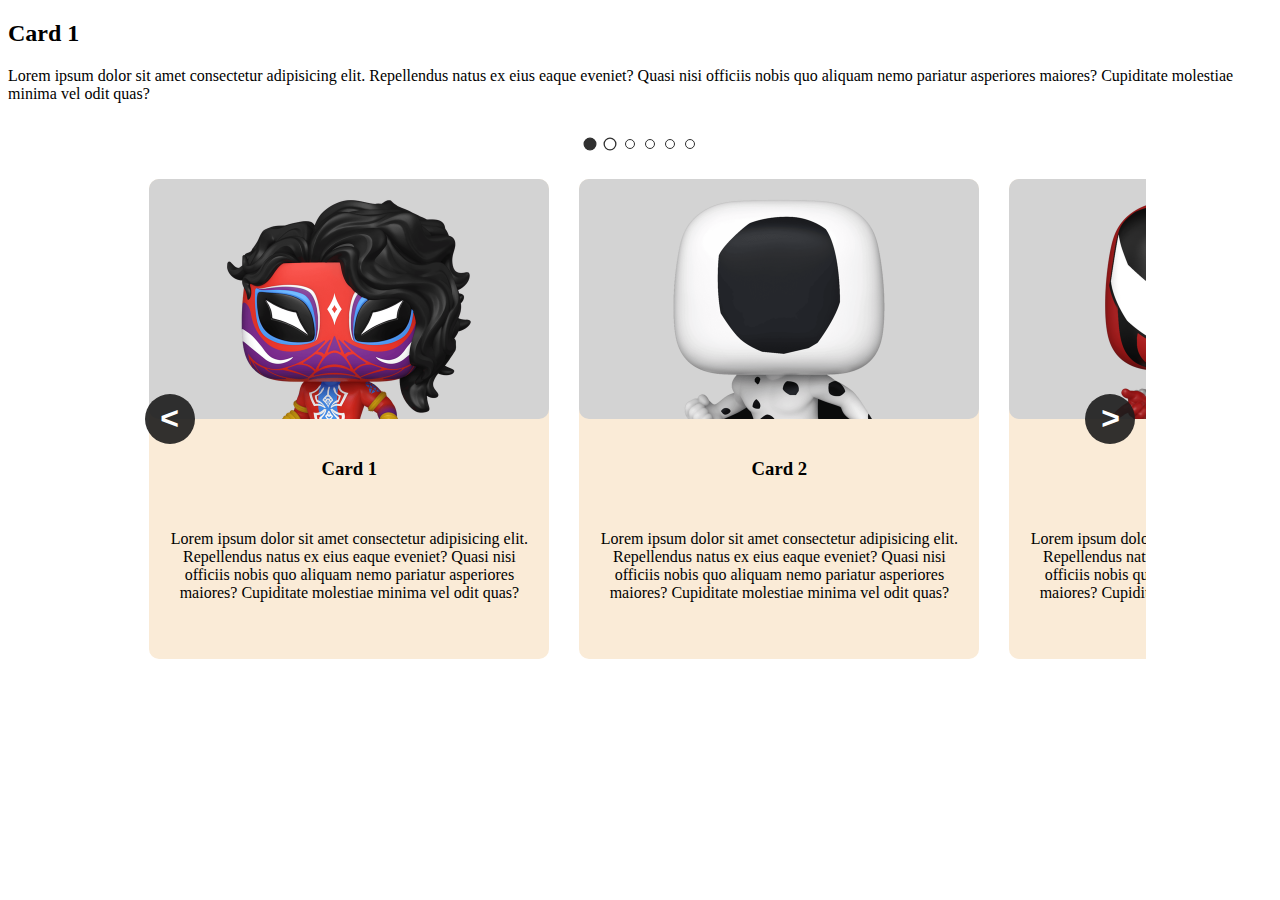
==== 0-slider-template/index.html @ 35667ad2 "added template" ====
<!DOCTYPE html>
<html lang="pt-br">
<head>
    <meta charset="UTF-8">
    <meta name="viewport" content="width=device-width, initial-scale=1.0">
    <!-- Imports -->
    <link rel="stylesheet" href="./slider.css">
    <script src="./slider.js"></script>
    <!------------->
    <title>Slider template</title>
</head>
<body>

    <!-- Card Focus -->
    <section class="slider-ref card-focus" data-slider-ref="slider-something">
        <div class="slider-image-ref card-focus-image" data-slider-item-ref=".card-image"></div>  
        <article class="card-content-focus">
            <h2><span class="slider-content-ref" data-slider-item-ref=".card-title"></span></h2> 
            <p><span class="slider-content-ref" data-slider-item-ref=".card-description"></span></p> 
        </article>
    </section>

    <!-- Slider Indicator -->
    <section class="slider-indicator" data-slider-ref="slider-something">
        <div class="indicator-wrapper">
        </div>
        <div class="indicator-preset">
            <button class="indicator-round indicator-previous"></button> <!-- previous (optional) -->
            <button class="indicator-round indicator-around-selected indicator-around-merge"></button> <!-- previous (optional) -->
            <button class="indicator-round indicator-selected"></button> <!-- selected -->
            <button class="indicator-round indicator-next"></button> <!-- next -->
        </div>
    </section>
    
    <!--
        Slider

        Optional settings:
            data-slider-image-src="./assets/slider-images/photo-{id}.svg"
            data-slider-size="90% auto" ===============================> "<width> <height>"
            data-slider-card-width="400px" 
            data-slider-scroll-start="10 10" ==========================> "<all_scroll_adjust> <start_scroll_adjust>"
            data-slider-endless="true" 
            data-auto-card-disposition="true" 
            data-slider-auto-flow="false 2000 10000" ===================> "<allowed> <delay> <return_delay_after_activity>"
            data-refs-indicator="true" 
            data-refs-slider="true"
    -->
    <section id="slider-something" class="slider-container" data-slider-image-src="./assets/slider-images/photo-{id}.svg" data-slider-endless="true">
        <div class="slider">
            <!-- Card 1 -->
            <div class="card-wrapper">
                <div class="card-image">
                </div>
                <div class="card-content">
                    <h3 class="card-title">Card 1</h3>
                    <p class="card-description">
                        Lorem ipsum dolor sit amet consectetur adipisicing elit. 
                        Repellendus natus ex eius eaque eveniet? Quasi nisi officiis 
                        nobis quo aliquam nemo pariatur asperiores maiores? Cupiditate 
                        molestiae minima vel odit quas?
                    </p>
                </div>
            </div>
            <!-- Card 2 -->
            <div class="card-wrapper">
                <div class="card-image">
                </div>
                <div class="card-content">
                    <h3 class="card-title">Card 2</h3>
                    <p class="card-description">
                        Lorem ipsum dolor sit amet consectetur adipisicing elit. 
                        Repellendus natus ex eius eaque eveniet? Quasi nisi officiis 
                        nobis quo aliquam nemo pariatur asperiores maiores? Cupiditate 
                        molestiae minima vel odit quas?
                    </p>
                </div>
            </div>
            <!-- Card 3 -->
            <div class="card-wrapper">
                <div class="card-image">
                </div>
                <div class="card-content">
                    <h3 class="card-title">Card 3</h3>
                    <p class="card-description">
                        Lorem ipsum dolor sit amet consectetur adipisicing elit. 
                        Repellendus natus ex eius eaque eveniet? Quasi nisi officiis 
                        nobis quo aliquam nemo pariatur asperiores maiores? Cupiditate 
                        molestiae minima vel odit quas?
                    </p>
                </div>
            </div>
            <!-- Card 4 -->
            <div class="card-wrapper">
                <div class="card-image">
                </div>
                <div class="card-content">
                    <h3 class="card-title">Card 4</h3>
                    <p class="card-description">
                        Lorem ipsum dolor sit amet consectetur adipisicing elit. 
                        Repellendus natus ex eius eaque eveniet? Quasi nisi officiis 
                        nobis quo aliquam nemo pariatur asperiores maiores? Cupiditate 
                        molestiae minima vel odit quas?
                    </p>
                </div>
            </div>
            <!-- Card 5 -->
            <div class="card-wrapper">
                <div class="card-image">
                </div>
                <div class="card-content">
                    <h3 class="card-title">Card 5</h3>
                    <p class="card-description">
                        Lorem ipsum dolor sit amet consectetur adipisicing elit. 
                        Repellendus natus ex eius eaque eveniet? Quasi nisi officiis 
                        nobis quo aliquam nemo pariatur asperiores maiores? Cupiditate 
                        molestiae minima vel odit quas?
                    </p>
                </div>
            </div>
            <!-- Card 6 -->
            <div class="card-wrapper">
                <div class="card-image">
                </div>
                <div class="card-content">
                    <h3 class="card-title">Card 6</h3>
                    <p class="card-description">
                        Lorem ipsum dolor sit amet consectetur adipisicing elit. 
                        Repellendus natus ex eius eaque eveniet? Quasi nisi officiis 
                        nobis quo aliquam nemo pariatur asperiores maiores? Cupiditate 
                        molestiae minima vel odit quas?
                    </p>
                </div>
            </div>
            <!-- More Cards ... 
            <div class="card-wrapper">
                <div class="card-image"></div>
                <div class="card-content">
                    <h3 class="card-title"></h3>
                    <p class="card-description"></p>
                </div>
            </div>
            -->
        </div>
        <!-- Buttons -->
        <div class="slider-btn slider-btn-left"><button>&lt;</button></div>
        <div class="slider-btn slider-btn-right"><button>&gt;</button></div>
    </section>
    
    <!-- Index.js -->
    <script src="./index.js"></script>
</body>
</html>
---- 0-slider-template/slider.css ----
:root {
    --slider-bg-card: antiquewhite;
    --slider-bg-img: lightgray;
    --slider-bg-btn: rgba(28,28,28, 0.9);
    --slider-bg-btn-hover: rgba(56, 56, 56, 0.9);
    --slider-clr-btn: white;
}

/*================================ Slider ===========================================================*/

.slider-container {
    display: flex;
    justify-content: center;
    width: 80%;
    height: 500px;
    margin: 0 auto;
    user-select: none;
    position: relative;
}

.slider {
    display: flex;
    padding: 10px;
    overflow-x: hidden;
    cursor: grab;
}

.slider-btn {
    position: absolute;
    top: 0;
    height: 100%;
    display: flex;
    align-items: center;
    justify-content: center;
    z-index: 1;
}

.slider-btn button{
    width: 50px;
    font-size: 2rem;
    font-weight: 600;
    background-color: var(--slider-bg-btn);
    border: none;
    height: 50px;
    border-radius: 50%;
    cursor: pointer;
    color: var(--slider-clr-btn);
    transition: all .2s ease-out;
}

.slider-btn button:hover{
    background-color: var(--slider-bg-btn-hover);
    transform: scale(105%);
    font-size: 1.5rem;
}

.slider-btn-left {
    left: 1%;
}

.slider-btn-right {
    right: 1%;
}

/*================================ Card ===========================================================*/

.card-wrapper {
    background-color: var(--slider-bg-card);
    display: grid;
    grid-template-rows: 1fr 1fr;
    border-radius: 10px;
    min-width: 400px;
    margin: 0 15px;
    height: 100%;
}

.card-wrapper.card-wrapper-grid-column {
    grid-template-rows: none;
    grid-template-columns: 1fr 1fr;
    border-radius: 10px;
}

.hidden-image .card-image{
    display: none !important;
}

.hidden-content {
    grid-template-columns: none;
    grid-template-rows: none;
}

.hidden-content .card-content{
    display: none !important;
}

.card-image {
    position: relative;
    border-radius: 10px;
    width: 100%;
    background-color: var(--slider-bg-img);
    background-repeat: no-repeat;
    background-size: cover;
    background-position: center 10%;
}

.card-content {
    display: flex;
    flex-direction: column;
    gap: 1rem;
    padding: 20px;
    text-align: center;
}

/*================================ Indicator ===========================================================*/

.slider-indicator {
    width: 100%;
}

.indicator-wrapper {
    display: flex;
    justify-content: center;
    align-items: center;
    margin: 0 auto;
    padding: 20px 0;
    height: min-content;
}

.indicator-wrapper button {
    cursor: pointer;
    padding: 0;
}

.indicator-preset {
    display: none;
}

.indicator-round {
    width: 10px;
    height: 10px;
    border: 1px solid #303030;
    border-radius: 50%;
    margin: 0 5px;
    background-color: transparent;
}

.indicator-box {
    width: 10px;
    height: 10px;
    border: 1px solid #303030;
    margin: 0 5px;
    background-color: transparent;
}

.indicator-rect {
    width: 40px;
    height: 10px;
    border: 0;
    background-color: #e2e2e2;
}

/*===========> Indicator custom area*/

/* ex:
.indicator-custom-format {
    width: 40px;
    height: 10px;
    border: 0;
}
*/

.indicator-selected {
    background-color: #303030;
    transform: scale(130%);
}

.indicator-around-selected {
    transform: scale(130%);
}

.indicator-previous {
    background-color: #7a7a7a;
    border: 0;
}
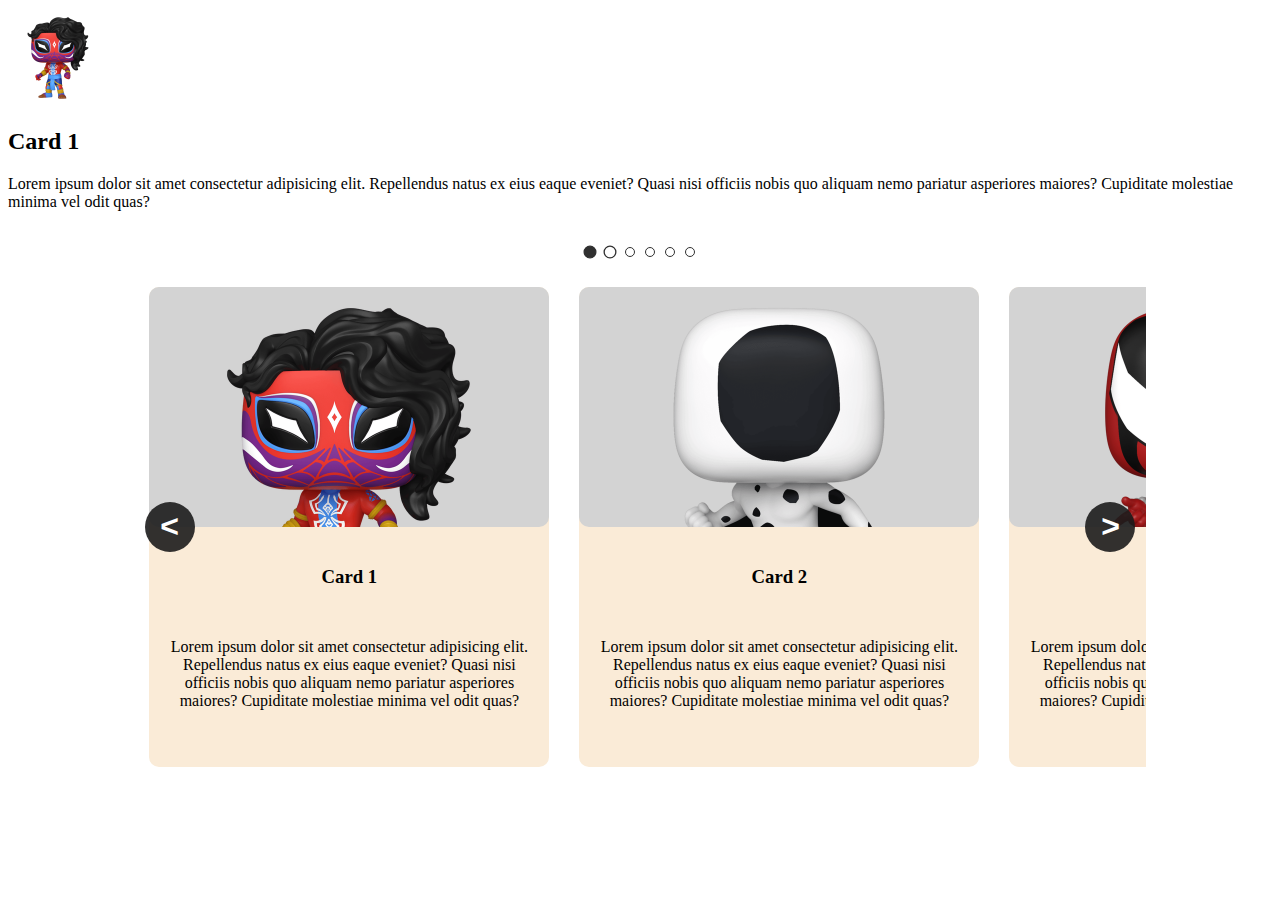
==== commit f893d89b: "update comment" ====
--- a/0-slider-template/index.html
+++ b/0-slider-template/index.html
@@ -11,22 +11,22 @@
 </head>
 <body>
 
-    <!-- Card Focus -->
-    <section class="slider-ref card-focus" data-slider-ref="slider-something">
-        <div class="slider-image-ref card-focus-image" data-slider-item-ref=".card-image"></div>  
-        <article class="card-content-focus">
+    <!-- Slider Ref slider-something -->
+    <section class="slider-ref" data-slider-ref="slider-something">
+        <div style="width: 100px; height: 100px" class="slider-image-ref" data-slider-item-ref=".card-image"></div>  
+        <div>
             <h2><span class="slider-content-ref" data-slider-item-ref=".card-title"></span></h2> 
             <p><span class="slider-content-ref" data-slider-item-ref=".card-description"></span></p> 
-        </article>
+        </div>
     </section>
 
-    <!-- Slider Indicator -->
+    <!-- Slider Indicator Ref slider-something -->
     <section class="slider-indicator" data-slider-ref="slider-something">
         <div class="indicator-wrapper">
         </div>
         <div class="indicator-preset">
             <button class="indicator-round indicator-previous"></button> <!-- previous (optional) -->
-            <button class="indicator-round indicator-around-selected indicator-around-merge"></button> <!-- previous (optional) -->
+            <button class="indicator-round indicator-around-selected indicator-around-merge"></button> <!-- around (optional) -->
             <button class="indicator-round indicator-selected"></button> <!-- selected -->
             <button class="indicator-round indicator-next"></button> <!-- next -->
         </div>
--- a/0-slider-template/slider.css
+++ b/0-slider-template/slider.css
@@ -111,6 +111,15 @@
     text-align: center;
 }
 
+/*================================ Slider ref ===========================================================*/
+
+/*optional*/
+.slider-image-ref {
+    background-repeat: no-repeat;
+    background-size: contain;
+    background-position: center;
+}
+
 /*================================ Indicator ===========================================================*/
 
 .slider-indicator {
